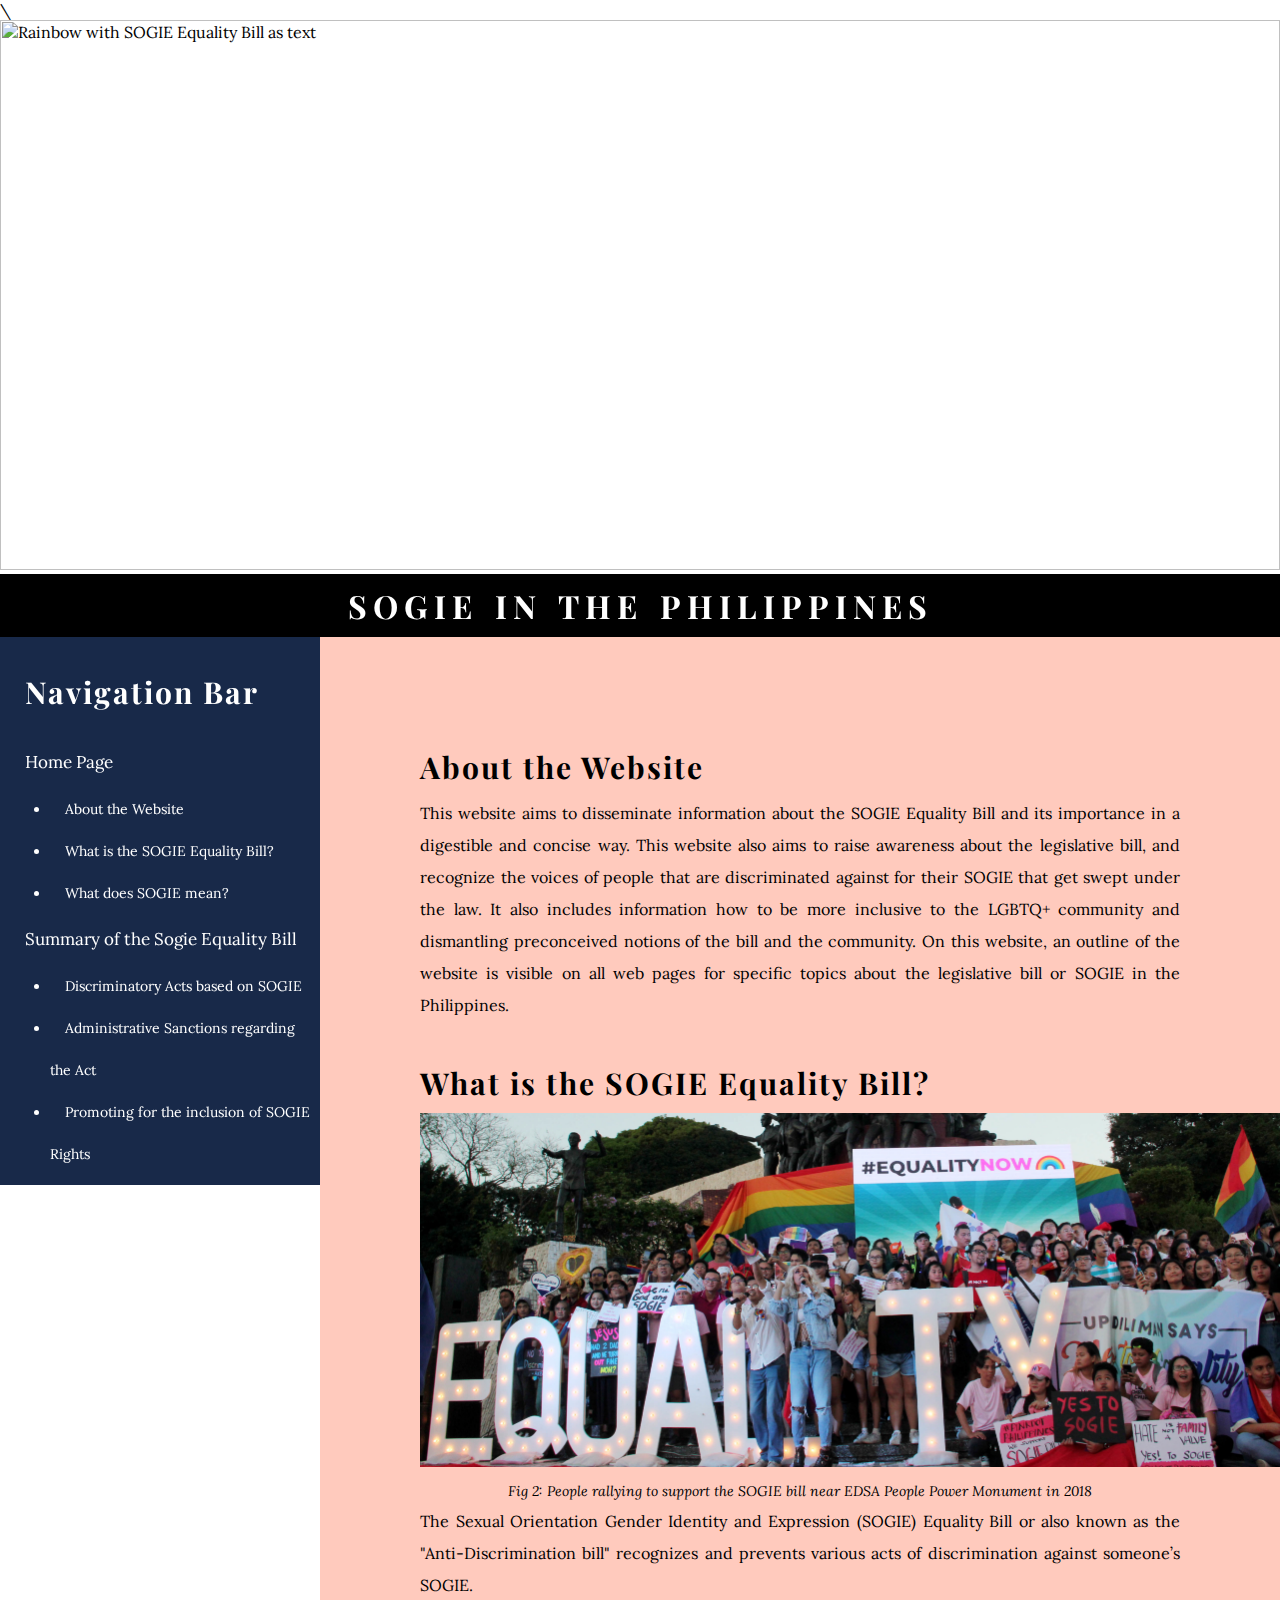
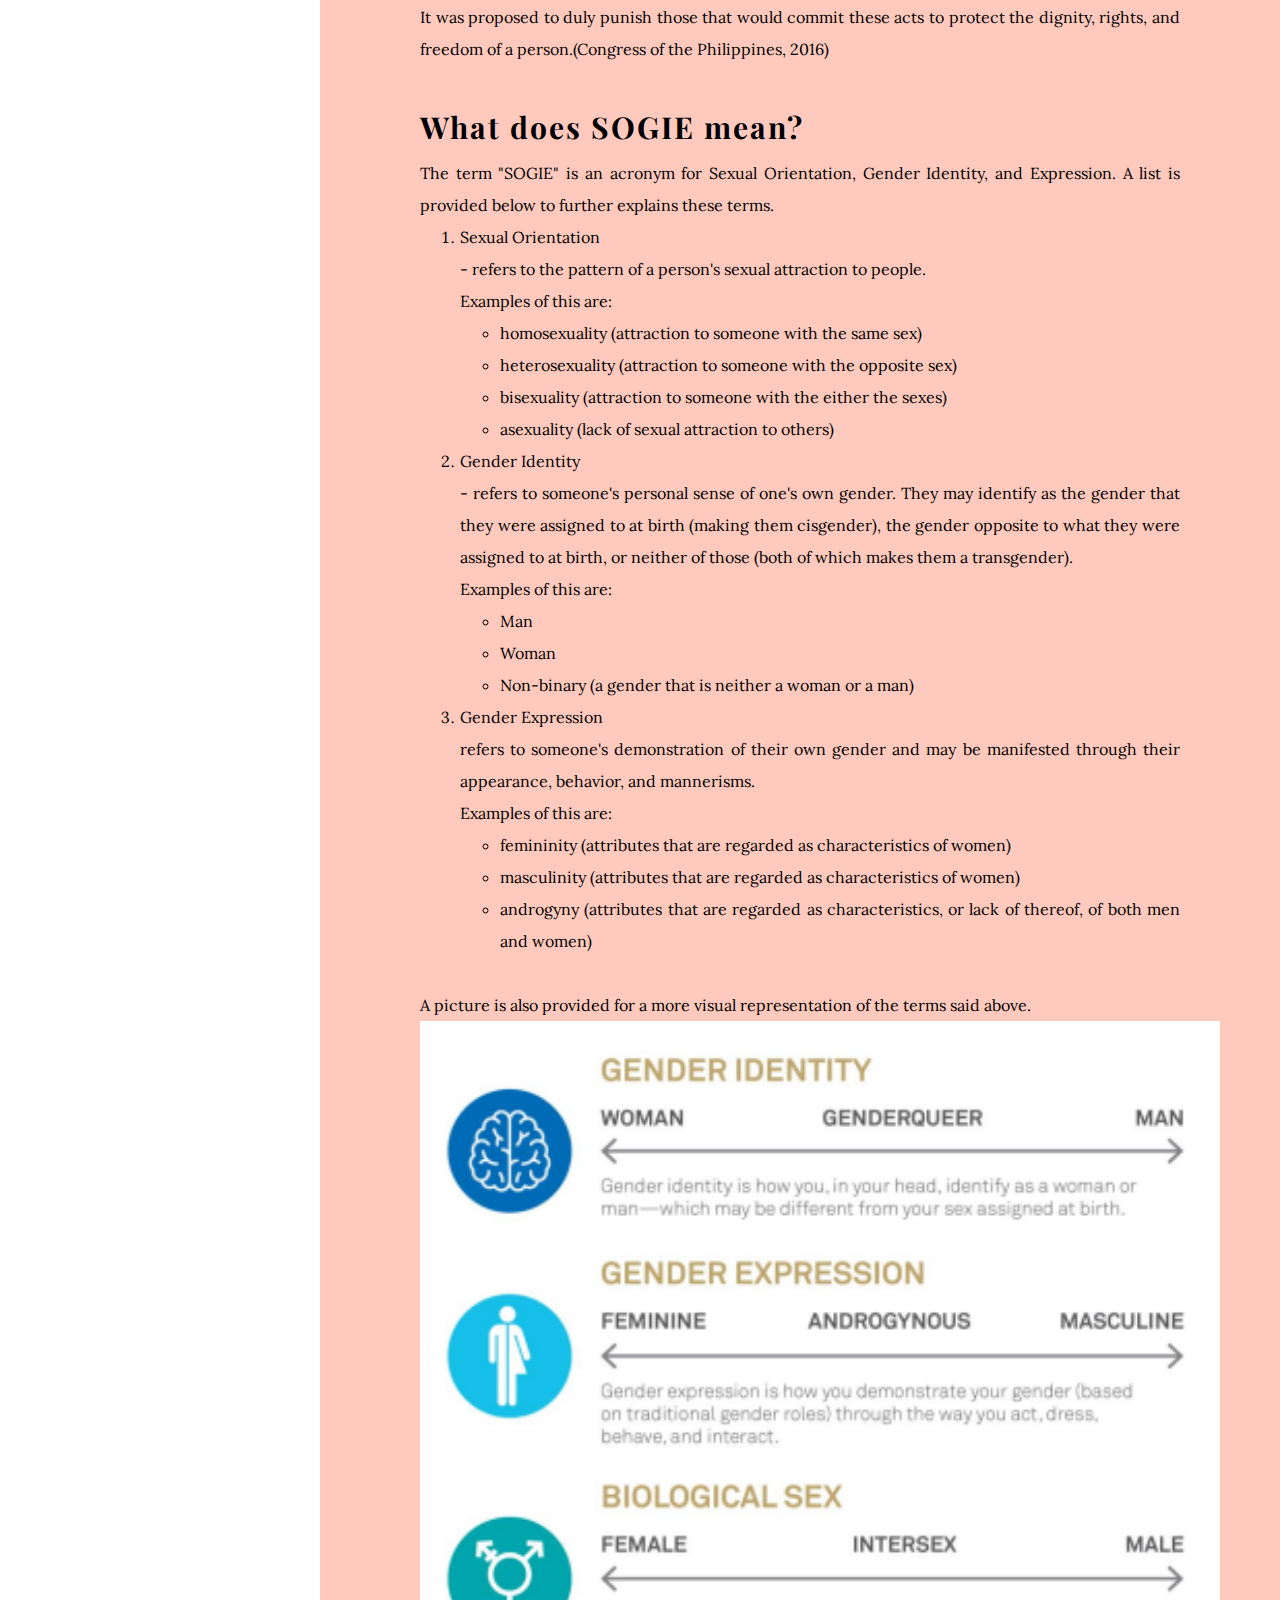
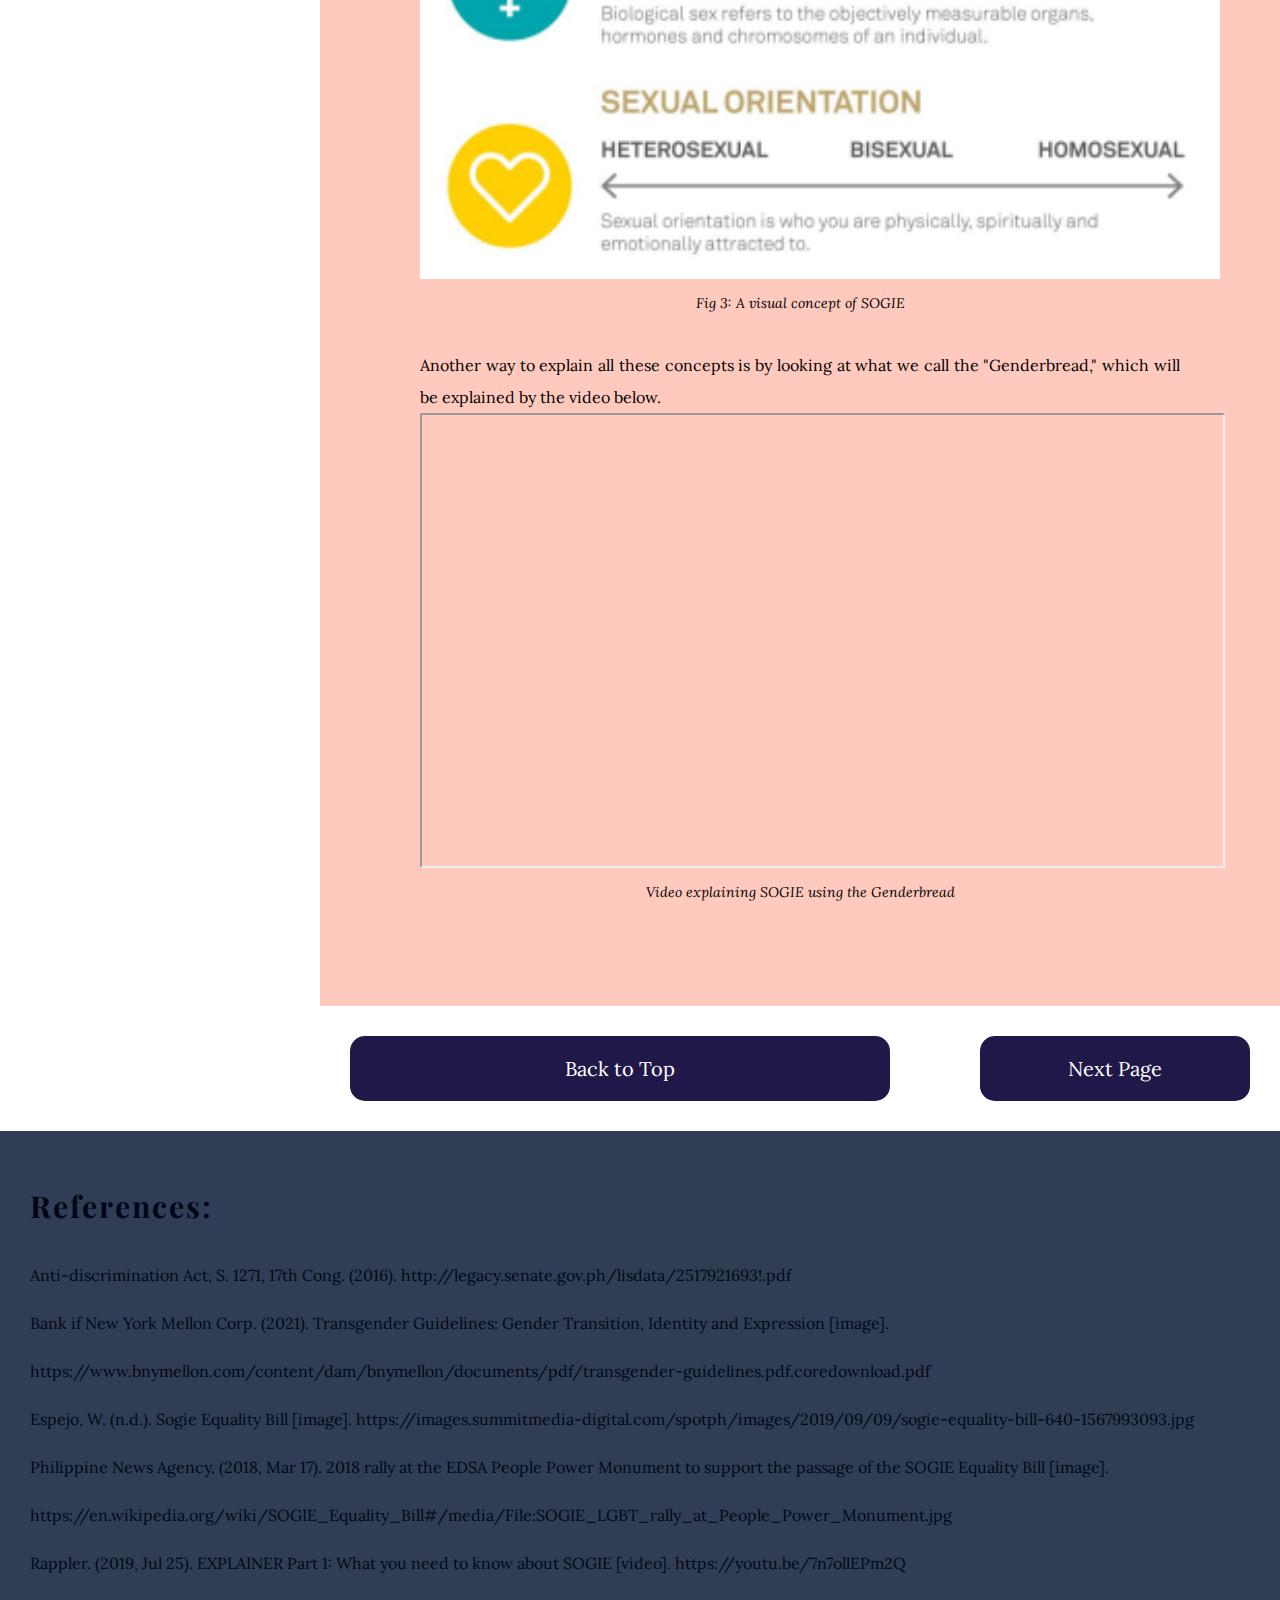
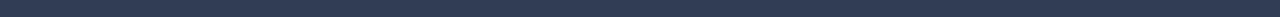
==== index.html @ 72f5c1df "Add files via upload" ====
<!DOCTYPE html>
<html>
	<head>
		<title> SOGIE in the Philippines </title>
		<meta charset="UTF-8">
		<meta name="author" content="Clare Jeanelle Roldan">
		<meta name="keywords" content="LGBTQ+, SOGIE, SOGIE in the Philippines">
		<meta name="date" content="13-11-2021">\
        <meta name="date revised" content="13/01/2022">

        <meta name="viewport" content="width=device-width, initial-scale=1.0">

		<link rel="icon" href="https://pbs.twimg.com/media/EmDgfghVMAUjKRk.jpg" type="image/gif">
        <link rel="stylesheet" href="../css/style.css" />
        <link href="https://fonts.googleapis.com/css2?family=Lora&family=Playfair+Display:ital,wght@0,900;1,700&display=swap" rel="stylesheet">

        <style>
            #top
            {
                display: inline;
                float: left;
                text-align: center;
                width: 60%
            }

            #nextPage
            {
                display: inline;
                float: right;
                text-align: center;
                width: 30%;
            }
        </style>

	</head>
<body>
    
    <aside>
        <img id="pageBanner" src="https://images.summitmedia-digital.com/spotph/images/2019/09/09/sogie-equality-bill-640-1567993093.jpg" 
        alt, title="Rainbow with SOGIE Equality Bill as text"/>
    </aside>
    

    <div id="sticky">
        
        <header id="pageHeader">
            <h1>SOGIE IN THE PHILIPPINES </h1>
        </header>

        <nav>
            <h2> Navigation Bar </h2>
            <section>
                <header id="navSub">
                    <a href="index.html"> Home Page </a> <br>
                </header>
                <div>
                    <ul>
                        <li><a href="index.html#subHeader1"> About the Website </a> <br></li>
                        <li><a href="index.html#subHeader2"> What is the SOGIE Equality Bill? </a> <br></li>
                        <li><a href="index.html#subHeader3"> What does SOGIE mean? </a> </li>
                    </ul>
                </div>
            </section>
            
            <section>
                <header id="navSub">
                    <a href="contentPage1.html"> Summary of the Sogie Equality Bill </a> <br>
                </header>
                
                <div>
                    <ul>
                        <li><a href="contentPage1.html#subHeader4"> Discriminatory Acts based on SOGIE </a> <br></li>
                        <li><a href="contentPage1.html#subHeader5"> Administrative Sanctions regarding the Act </a> <br></li>
                        <li><a href="contentPage1.html#subHeader6"> Promoting for the inclusion of SOGIE Rights </a> </li>
                    </ul>
                </div>
            </section>
            
        </nav>
    </div>

	<main>
        <section>
            <h2 id="subHeader1"> About the Website</h2>
            This website aims to disseminate information about the SOGIE Equality Bill and its importance
            in a digestible and concise way. This website also aims to raise awareness about the legislative bill, 
            and recognize the voices of people that are discriminated against for their SOGIE that get swept under the 
            law. It also includes information how to be more inclusive to the LGBTQ+ community and dismantling 
            preconceived notions of the bill and the community. On this website, an outline of the website is visible 
            on all web pages for specific topics about the legislative bill or SOGIE in the Philippines.
        </section>
        
        <section>
            <br>
            <h2 id="subHeader2"> What is the SOGIE Equality Bill?</h2>
            <article>
                <aside>
                    <figure>
                    <img src="../images/homeImg1.jpg" width="867px" height="354px"/>
                    </figure>
                    <figcaption>
                        Fig 2: People rallying to support the SOGIE bill near EDSA People Power Monument in 2018
                    </figcaption>
                </aside>
                
                The Sexual Orientation Gender Identity and Expression (SOGIE) Equality Bill or also known as the 
                "Anti-Discrimination bill" recognizes and prevents various acts of discrimination against someone’s 
                SOGIE. <br> It was proposed to duly punish those that would commit these acts to protect the dignity, 
                rights, and freedom of a person.(Congress of the Philippines, 2016)
            </article>
            
        </section>
        
        <section>
            <br>
            <h2 id="subHeader3"> What does SOGIE mean?</h2>
            The term "SOGIE" is an acronym for Sexual Orientation, Gender Identity, and Expression. 
            A list is provided below to further explains these terms.

            <article>
                    <ol>
                    <li>Sexual Orientation <br> - refers to the pattern of a person's sexual attraction to people. 
                        <br> Examples of this are:
                        <ul>
                            <li>homosexuality (attraction to someone with the same sex)</li>
                            <li>heterosexuality (attraction to someone with the opposite sex)</li>
                            <li>bisexuality (attraction to someone with the either the sexes)</li>
                            <li>asexuality (lack of sexual attraction to others)</li>
                        </ul>
                    </li>
                    <li>Gender Identity <br> - refers to someone's personal sense of one's own gender. They may identify
                        as the gender that they were assigned to at birth (making them cisgender), the gender opposite to what 
                        they were assigned to at birth, or neither of those (both of which makes them a transgender).
                        <br> Examples of this are:
                        <ul>
                            <li>Man </li>
                            <li>Woman </li>
                            <li>Non-binary (a gender that is neither a woman or a man)</li>
                        </ul>
                    </li>
                    <li>Gender Expression <br> refers to someone's demonstration of their own gender and may be manifested
                        through their appearance, behavior, and mannerisms. 
                        <br> Examples of this are:
                        <ul>
                            <li>femininity (attributes that are regarded as characteristics of women)</li>
                            <li>masculinity (attributes that are regarded as characteristics of women)</li>
                            <li>androgyny (attributes that are regarded as characteristics, or lack of thereof, of both men and women)</li>
                        </ul>
                    </li>
                </ol>
            </article>
            
            <aside>
                <p>
                    <br>A picture is also provided for a more visual representation of the terms said above.
                </p>

                <figure>
                    <img src="../images/homeImg2.png" width="800px"/>
                    <figcaption>
                        Fig 3: A visual concept of SOGIE
                    </figcaption>        
                </figure>

                <p>
                    <br>Another way to explain all these concepts is by looking at what we call the "Genderbread," which will be explained by the video below.
                </p>

                <figure>
                    <iframe width="805" height="455" title,alt="SOGIE explained using Genderbread"
                        src="https://www.youtube.com/embed/7n7ollEPm2Q?autoplay=1&mute=1">
                    </iframe>
                </figure>
                <figcaption>
                    Video explaining SOGIE using the Genderbread
                </figcaption>
            </aside>
            
        </section>
        
    </main>

    <footer>
        <section id="navBottom">
            <div id="top" >
                <a href="#pageBanner"> Back to Top </a> <br>
            </div>
            <div id="nextPage">
                <a href="contentPage1.html"> Next Page </a>
            </div>
        </section>

        <section id="reference"> 
            <h2> References:</h2>
            Anti-discrimination Act, S. 1271, 17th Cong. (2016). http://legacy.senate.gov.ph/lisdata/2517921693!.pdf
            <br> Bank if New York Mellon Corp. (2021). Transgender Guidelines: Gender Transition, Identity and Expression [image]. https://www.bnymellon.com/content/dam/bnymellon/documents/pdf/transgender-guidelines.pdf.coredownload.pdf
            <br>Espejo, W. (n.d.). Sogie Equality Bill [image]. https://images.summitmedia-digital.com/spotph/images/2019/09/09/sogie-equality-bill-640-1567993093.jpg
            <br>Philippine News Agency. (2018, Mar 17). 2018 rally at the EDSA People Power Monument to support the passage of the SOGIE Equality Bill [image]. https://en.wikipedia.org/wiki/SOGIE_Equality_Bill#/media/File:SOGIE_LGBT_rally_at_People_Power_Monument.jpg
            <br> Rappler. (2019, Jul 25). EXPLAINER Part 1: What you need to know about SOGIE [video]. https://youtu.be/7n7ollEPm2Q 
        </section>
    </footer>
</body>
</html>
---- css/style.css ----
*
{
    box-sizing: border-box;
    font-family: 'Lora', serif;
    letter-spacing: 1;
    margin: 0;
}

h1
{
    font-family: 'Playfair Display', serif;
    letter-spacing: 6px;
    word-spacing: 4px;
}

h2
{
    font-family: 'Playfair Display', serif;
    letter-spacing: 2px;
    font-size: 30px;
}

a
{
    text-decoration: none;
    color: white;
}

a:hover
{
     color: goldenrod;
}

#pageBanner
{
    width: 100%; 
    height: 550px;
}

#pageHeader
{
    padding: 10px;
    background-color: black;
    color: white;
    text-align: center;
}

nav
{
    padding: 10px;
    background-color:  #182949;
    float: left;
    width: 25%;
    color: white;
    line-height: 3;
    text-indent: 15px;
    font-size: 14px;
}

#navSub
{
    font-size: 17px;
}

#sticky
{
    position: sticky;
    top: 0;
}

main
{
    padding: 100px;
    float: right;
    width: 75%;
    word-spacing: 2;
    line-height: 2;
    background-color:#ffcabd;
    text-align: justify;
}

figcaption
{
    font-style: italic;
    font-size: 14px;
    text-align: center;
}

#navBottom
{
    padding: 30px;
    float: right;
    width: 75%;
    font-size: 20px;
    font-family: 'Playfair Display', serif;
}

#top, #backPage, #nextPage
{
    background-color: #201849;
    margin: 20 px;
    padding: 20px;
    border-radius: 15px;
}

#reference
{
    padding: 30px;
    clear: left;
    clear: right;
    position: sticky;
    bottom: 2;
    background-color: #313d55;
    word-spacing: 2;
    line-height: 3;
    color: #000714;
}

@media only screen and (max-width: 600px)
{
    nav, main, #navBottom,iframe, img
    {
        width: 100%;
        height: 100%;
    }
    #sticky
    {
        position: static;
    }
}
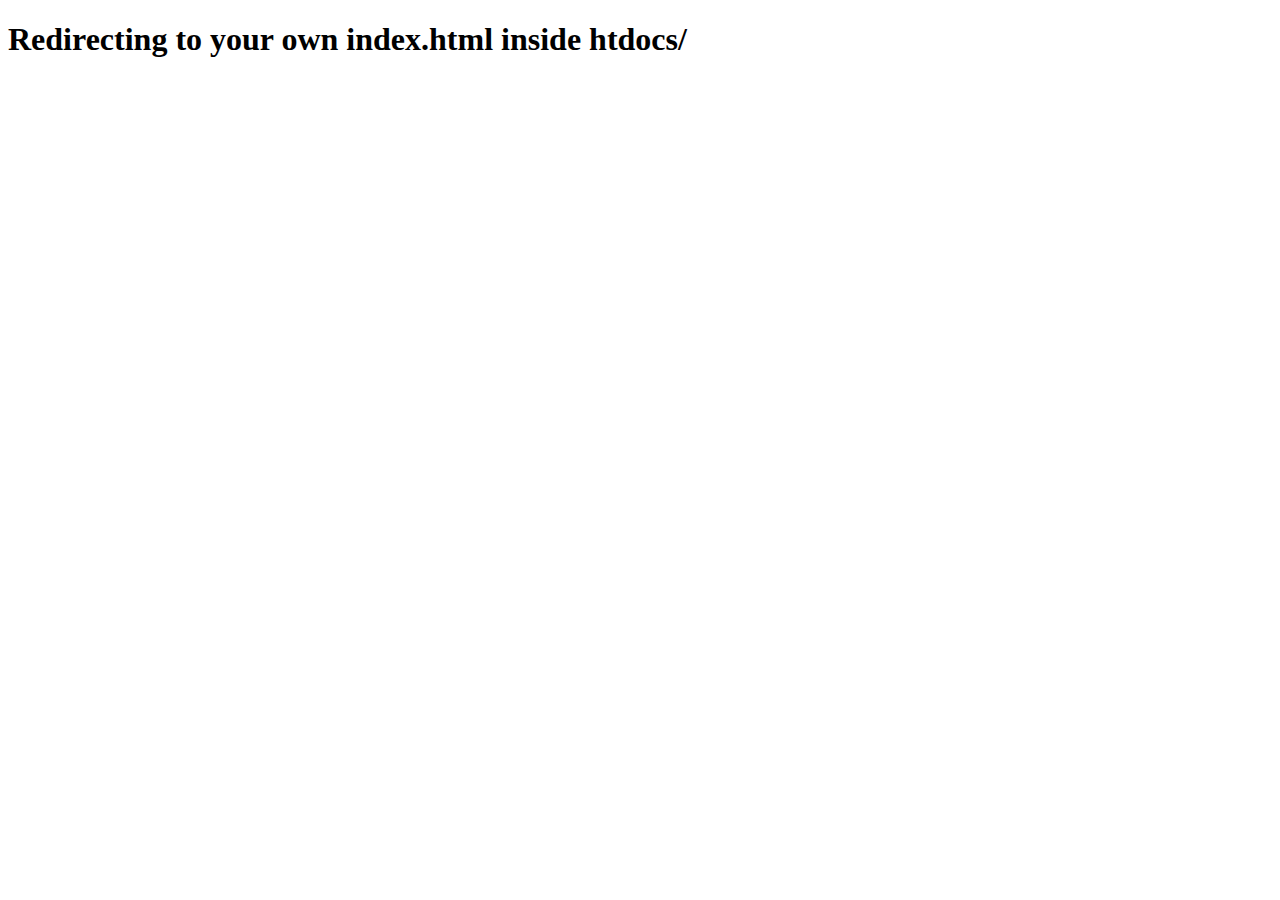
==== commit 74fc0a2d: "Add files via upload" ====
--- a/index.html
+++ b/index.html
@@ -1,205 +1,17 @@
-
 <!DOCTYPE html>
 <html>
 	<head>
-		<title> SOGIE in the Philippines </title>
-		<meta charset="UTF-8">
-		<meta name="author" content="Clare Jeanelle Roldan">
-		<meta name="keywords" content="LGBTQ+, SOGIE, SOGIE in the Philippines">
-		<meta name="date" content="13-11-2021">\
-        <meta name="date revised" content="13/01/2022">
-
-        <meta name="viewport" content="width=device-width, initial-scale=1.0">
-
-		<link rel="icon" href="https://pbs.twimg.com/media/EmDgfghVMAUjKRk.jpg" type="image/gif">
-        <link rel="stylesheet" href="../css/style.css" />
-        <link href="https://fonts.googleapis.com/css2?family=Lora&family=Playfair+Display:ital,wght@0,900;1,700&display=swap" rel="stylesheet">
-
-        <style>
-            #top
-            {
-                display: inline;
-                float: left;
-                text-align: center;
-                width: 60%
-            }
-
-            #nextPage
-            {
-                display: inline;
-                float: right;
-                text-align: center;
-                width: 30%;
-            }
-        </style>
-
+		<title>Redirecting</title>
+		
+		<meta charset="UTF-8"/>
+		<meta name="author" content="ATLMendoza"/>
+		<meta name="keywords" content="Formatting Text Links"/>			
+		<meta name="revised" content="12/10/2021"/>
+		<meta name="viewport" content="width=device-width, initial-scale=1.0">
+		<!-- change the meta below will redirect to your own index.html inside htdocs\ -->
+		<meta http-equiv="refresh" content="1;url=htdocs/index.html" />
 	</head>
-<body>
-    
-    <aside>
-        <img id="pageBanner" src="https://images.summitmedia-digital.com/spotph/images/2019/09/09/sogie-equality-bill-640-1567993093.jpg" 
-        alt, title="Rainbow with SOGIE Equality Bill as text"/>
-    </aside>
-    
-
-    <div id="sticky">
-        
-        <header id="pageHeader">
-            <h1>SOGIE IN THE PHILIPPINES </h1>
-        </header>
-
-        <nav>
-            <h2> Navigation Bar </h2>
-            <section>
-                <header id="navSub">
-                    <a href="index.html"> Home Page </a> <br>
-                </header>
-                <div>
-                    <ul>
-                        <li><a href="index.html#subHeader1"> About the Website </a> <br></li>
-                        <li><a href="index.html#subHeader2"> What is the SOGIE Equality Bill? </a> <br></li>
-                        <li><a href="index.html#subHeader3"> What does SOGIE mean? </a> </li>
-                    </ul>
-                </div>
-            </section>
-            
-            <section>
-                <header id="navSub">
-                    <a href="contentPage1.html"> Summary of the Sogie Equality Bill </a> <br>
-                </header>
-                
-                <div>
-                    <ul>
-                        <li><a href="contentPage1.html#subHeader4"> Discriminatory Acts based on SOGIE </a> <br></li>
-                        <li><a href="contentPage1.html#subHeader5"> Administrative Sanctions regarding the Act </a> <br></li>
-                        <li><a href="contentPage1.html#subHeader6"> Promoting for the inclusion of SOGIE Rights </a> </li>
-                    </ul>
-                </div>
-            </section>
-            
-        </nav>
-    </div>
-
-	<main>
-        <section>
-            <h2 id="subHeader1"> About the Website</h2>
-            This website aims to disseminate information about the SOGIE Equality Bill and its importance
-            in a digestible and concise way. This website also aims to raise awareness about the legislative bill, 
-            and recognize the voices of people that are discriminated against for their SOGIE that get swept under the 
-            law. It also includes information how to be more inclusive to the LGBTQ+ community and dismantling 
-            preconceived notions of the bill and the community. On this website, an outline of the website is visible 
-            on all web pages for specific topics about the legislative bill or SOGIE in the Philippines.
-        </section>
-        
-        <section>
-            <br>
-            <h2 id="subHeader2"> What is the SOGIE Equality Bill?</h2>
-            <article>
-                <aside>
-                    <figure>
-                    <img src="../images/homeImg1.jpg" width="867px" height="354px"/>
-                    </figure>
-                    <figcaption>
-                        Fig 2: People rallying to support the SOGIE bill near EDSA People Power Monument in 2018
-                    </figcaption>
-                </aside>
-                
-                The Sexual Orientation Gender Identity and Expression (SOGIE) Equality Bill or also known as the 
-                "Anti-Discrimination bill" recognizes and prevents various acts of discrimination against someone’s 
-                SOGIE. <br> It was proposed to duly punish those that would commit these acts to protect the dignity, 
-                rights, and freedom of a person.(Congress of the Philippines, 2016)
-            </article>
-            
-        </section>
-        
-        <section>
-            <br>
-            <h2 id="subHeader3"> What does SOGIE mean?</h2>
-            The term "SOGIE" is an acronym for Sexual Orientation, Gender Identity, and Expression. 
-            A list is provided below to further explains these terms.
-
-            <article>
-                    <ol>
-                    <li>Sexual Orientation <br> - refers to the pattern of a person's sexual attraction to people. 
-                        <br> Examples of this are:
-                        <ul>
-                            <li>homosexuality (attraction to someone with the same sex)</li>
-                            <li>heterosexuality (attraction to someone with the opposite sex)</li>
-                            <li>bisexuality (attraction to someone with the either the sexes)</li>
-                            <li>asexuality (lack of sexual attraction to others)</li>
-                        </ul>
-                    </li>
-                    <li>Gender Identity <br> - refers to someone's personal sense of one's own gender. They may identify
-                        as the gender that they were assigned to at birth (making them cisgender), the gender opposite to what 
-                        they were assigned to at birth, or neither of those (both of which makes them a transgender).
-                        <br> Examples of this are:
-                        <ul>
-                            <li>Man </li>
-                            <li>Woman </li>
-                            <li>Non-binary (a gender that is neither a woman or a man)</li>
-                        </ul>
-                    </li>
-                    <li>Gender Expression <br> refers to someone's demonstration of their own gender and may be manifested
-                        through their appearance, behavior, and mannerisms. 
-                        <br> Examples of this are:
-                        <ul>
-                            <li>femininity (attributes that are regarded as characteristics of women)</li>
-                            <li>masculinity (attributes that are regarded as characteristics of women)</li>
-                            <li>androgyny (attributes that are regarded as characteristics, or lack of thereof, of both men and women)</li>
-                        </ul>
-                    </li>
-                </ol>
-            </article>
-            
-            <aside>
-                <p>
-                    <br>A picture is also provided for a more visual representation of the terms said above.
-                </p>
-
-                <figure>
-                    <img src="../images/homeImg2.png" width="800px"/>
-                    <figcaption>
-                        Fig 3: A visual concept of SOGIE
-                    </figcaption>        
-                </figure>
-
-                <p>
-                    <br>Another way to explain all these concepts is by looking at what we call the "Genderbread," which will be explained by the video below.
-                </p>
-
-                <figure>
-                    <iframe width="805" height="455" title,alt="SOGIE explained using Genderbread"
-                        src="https://www.youtube.com/embed/7n7ollEPm2Q?autoplay=1&mute=1">
-                    </iframe>
-                </figure>
-                <figcaption>
-                    Video explaining SOGIE using the Genderbread
-                </figcaption>
-            </aside>
-            
-        </section>
-        
-    </main>
-
-    <footer>
-        <section id="navBottom">
-            <div id="top" >
-                <a href="#pageBanner"> Back to Top </a> <br>
-            </div>
-            <div id="nextPage">
-                <a href="contentPage1.html"> Next Page </a>
-            </div>
-        </section>
-
-        <section id="reference"> 
-            <h2> References:</h2>
-            Anti-discrimination Act, S. 1271, 17th Cong. (2016). http://legacy.senate.gov.ph/lisdata/2517921693!.pdf
-            <br> Bank if New York Mellon Corp. (2021). Transgender Guidelines: Gender Transition, Identity and Expression [image]. https://www.bnymellon.com/content/dam/bnymellon/documents/pdf/transgender-guidelines.pdf.coredownload.pdf
-            <br>Espejo, W. (n.d.). Sogie Equality Bill [image]. https://images.summitmedia-digital.com/spotph/images/2019/09/09/sogie-equality-bill-640-1567993093.jpg
-            <br>Philippine News Agency. (2018, Mar 17). 2018 rally at the EDSA People Power Monument to support the passage of the SOGIE Equality Bill [image]. https://en.wikipedia.org/wiki/SOGIE_Equality_Bill#/media/File:SOGIE_LGBT_rally_at_People_Power_Monument.jpg
-            <br> Rappler. (2019, Jul 25). EXPLAINER Part 1: What you need to know about SOGIE [video]. https://youtu.be/7n7ollEPm2Q 
-        </section>
-    </footer>
-</body>
-</html>
-
+	<body>
+		<h1> Redirecting to your own index.html inside htdocs/ </h2>
+	</body>	
+</html>